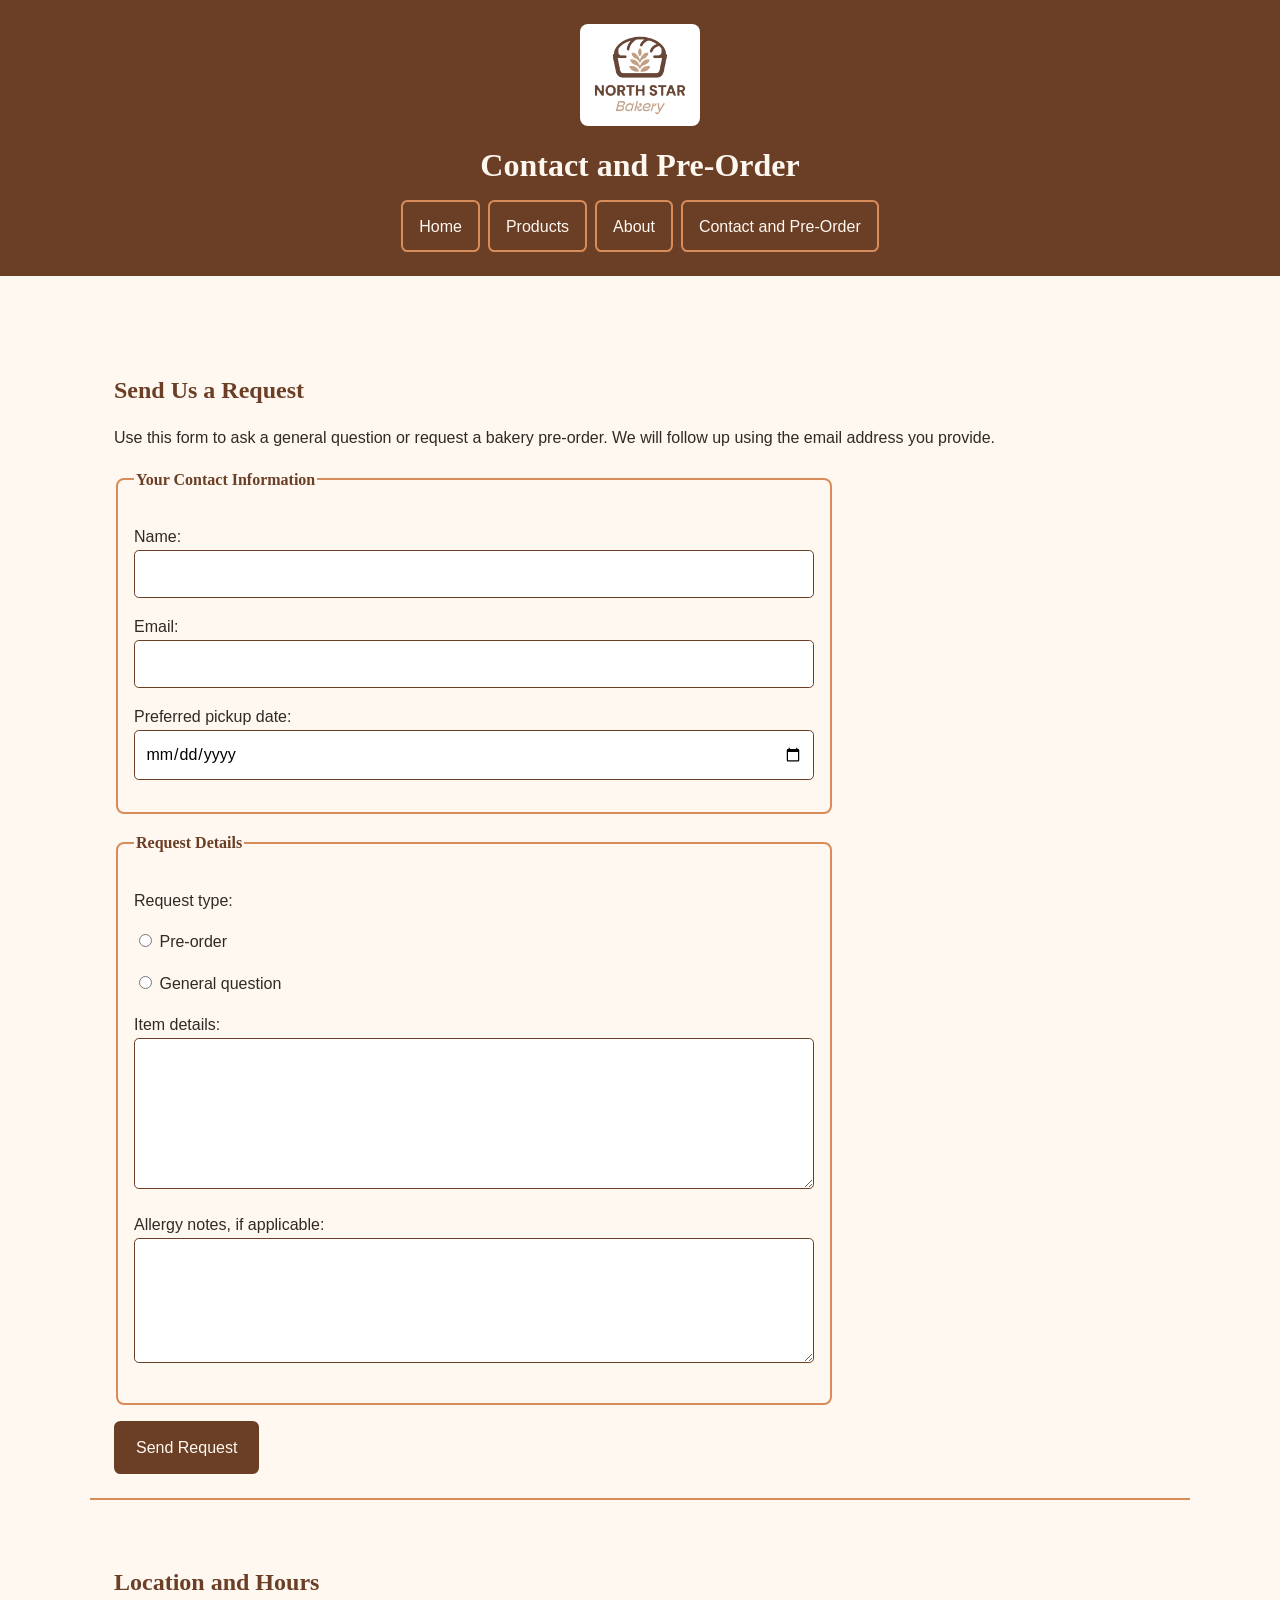
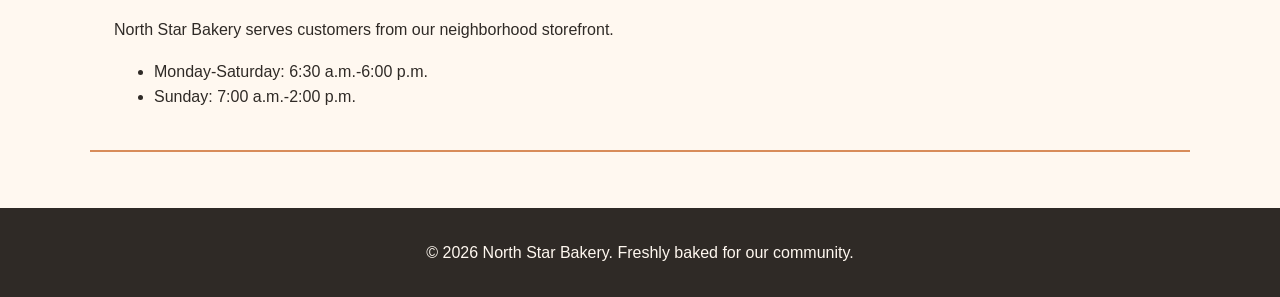
==== contact.html @ 69ebf03b "Add files via upload" ====
<!DOCTYPE html>
<html lang="en">
<head>
    <meta charset="UTF-8">
    <meta name="viewport" content="width=device-width, initial-scale=1.0">
    <title>North Star Bakery | Contact and Pre-Order</title>
    <link rel="stylesheet" href="styles.css">
</head>
<body>
    <a class="skip-link" href="#main-content">Skip to main content</a>
    <header>
        <img src="bakery-logo.png" alt="North Star Bakery logo with a loaf of bread and wheat">
        <h1>Contact and Pre-Order</h1>
        <nav aria-label="Primary navigation">
            <ul>
                <li><a href="index.html">Home</a></li>
                <li><a href="products.html">Products</a></li>
                <li><a href="about.html">About</a></li>
                <li><a href="contact.html">Contact and Pre-Order</a></li>
            </ul>
        </nav>
    </header>

    <main id="main-content">
        <section>
            <h2>Send Us a Request</h2>
            <p>Use this form to ask a general question or request a bakery pre-order. We will follow up using the email address you provide.</p>

            <form action="#" method="post">
                <fieldset>
                    <legend>Your Contact Information</legend>

                    <p>
                        <label for="name">Name:</label>
                        <input type="text" id="name" name="name" required minlength="2">
                    </p>

                    <p>
                        <label for="email">Email:</label>
                        <input type="email" id="email" name="email" required>
                    </p>

                    <p>
                        <label for="pickup-date">Preferred pickup date:</label>
                        <input type="date" id="pickup-date" name="pickup-date" required>
                    </p>
                </fieldset>

                <fieldset>
                    <legend>Request Details</legend>

                    <p>Request type:</p>
                    <p>
                        <input type="radio" id="preorder" name="request-type" value="pre-order" required>
                        <label for="preorder">Pre-order</label>
                    </p>
                    <p>
                        <input type="radio" id="question" name="request-type" value="general-question">
                        <label for="question">General question</label>
                    </p>

                    <p>
                        <label for="item-details">Item details:</label><br>
                        <textarea id="item-details" name="item-details" rows="5" cols="40" required minlength="5"></textarea>
                    </p>

                    <p>
                        <label for="allergy-notes">Allergy notes, if applicable:</label><br>
                        <textarea id="allergy-notes" name="allergy-notes" rows="4" cols="40"></textarea>
                    </p>
                </fieldset>

                <button type="submit">Send Request</button>
            </form>
        </section>

        <section>
            <h2>Location and Hours</h2>
            <p>North Star Bakery serves customers from our neighborhood storefront.</p>
            <ul>
                <li>Monday-Saturday: 6:30 a.m.-6:00 p.m.</li>
                <li>Sunday: 7:00 a.m.-2:00 p.m.</li>
            </ul>
        </section>
    </main>

    <footer>
        <p>&copy; 2026 North Star Bakery. Freshly baked for our community.</p>
    </footer>
</body>
</html>
---- styles.css ----
/* North Star Bakery - Touchstone 3 | Mobile-first */
* { box-sizing: border-box; }

body {
    margin: 0;
    font-family: Arial, Helvetica, sans-serif;
    color: #2F2A26;
    background-color: #FFF8F0;
    line-height: 1.6;
}

img { max-width: 100%; height: auto; }

.skip-link { position: absolute; left: -9999px; }
.skip-link:focus {
    left: 1rem; top: 1rem; padding: .75rem;
    background: #FFF8F0; color: #6B3E26;
    border: 2px solid #6B3E26;
}

header {
    padding: 1rem;
    text-align: center;
    background-color: #6B3E26;
    color: #FFF8F0;
}

header > img {
    width: 120px;
    background-color: #FFF8F0;
    border-radius: .5rem;
}

h1, h2, h3 {
    font-family: Georgia, "Times New Roman", serif;
    line-height: 1.2;
}

h1 { margin: .75rem 0; }
h2 { color: #6B3E26; }

nav ul {
    display: flex;
    flex-direction: column;
    gap: .5rem;
    list-style: none;
    padding: 0;
    margin: 1rem 0 0;
}

nav a {
    display: block;
    padding: .7rem 1rem;
    color: #FFF8F0;
    text-decoration: none;
    border: 2px solid #D88C5A;
    border-radius: .4rem;
}

nav a:hover, nav a:focus {
    background-color: #D88C5A;
    color: #2F2A26;
}

main {
    width: min(92%, 1100px);
    margin: 0 auto;
    padding: 1rem 0 2rem;
}

section {
    margin: 1rem 0;
    padding: 1rem;
    border-bottom: 2px solid #D88C5A;
}

figure { margin: 1rem 0; }
figcaption { margin-top: .5rem; font-style: italic; }
audio { width: 100%; max-width: 520px; }

form { max-width: 720px; }

fieldset {
    margin-bottom: 1rem;
    padding: 1rem;
    border: 2px solid #D88C5A;
    border-radius: .5rem;
}

legend {
    font-family: Georgia, "Times New Roman", serif;
    font-weight: bold;
    color: #6B3E26;
}

input, textarea, button { font: inherit; }

input[type="text"], input[type="email"], input[type="date"], textarea {
    width: 100%;
    padding: .65rem;
    border: 1px solid #6B3E26;
    border-radius: .3rem;
}

button {
    padding: .75rem 1.25rem;
    background-color: #6B3E26;
    color: #FFF8F0;
    border: 2px solid #6B3E26;
    border-radius: .4rem;
    cursor: pointer;
}

button:hover, button:focus {
    background-color: #D88C5A;
    color: #2F2A26;
}

footer {
    padding: 1rem;
    text-align: center;
    background-color: #2F2A26;
    color: #FFF8F0;
}

@media (min-width: 760px) {
    header { padding: 1.5rem 2rem; }

    nav ul {
        flex-direction: row;
        justify-content: center;
        flex-wrap: wrap;
    }

    main { padding-top: 2rem; }

    section {
        padding: 1.5rem;
        margin: 1.5rem 0;
    }

    main img { max-width: 720px; }
}
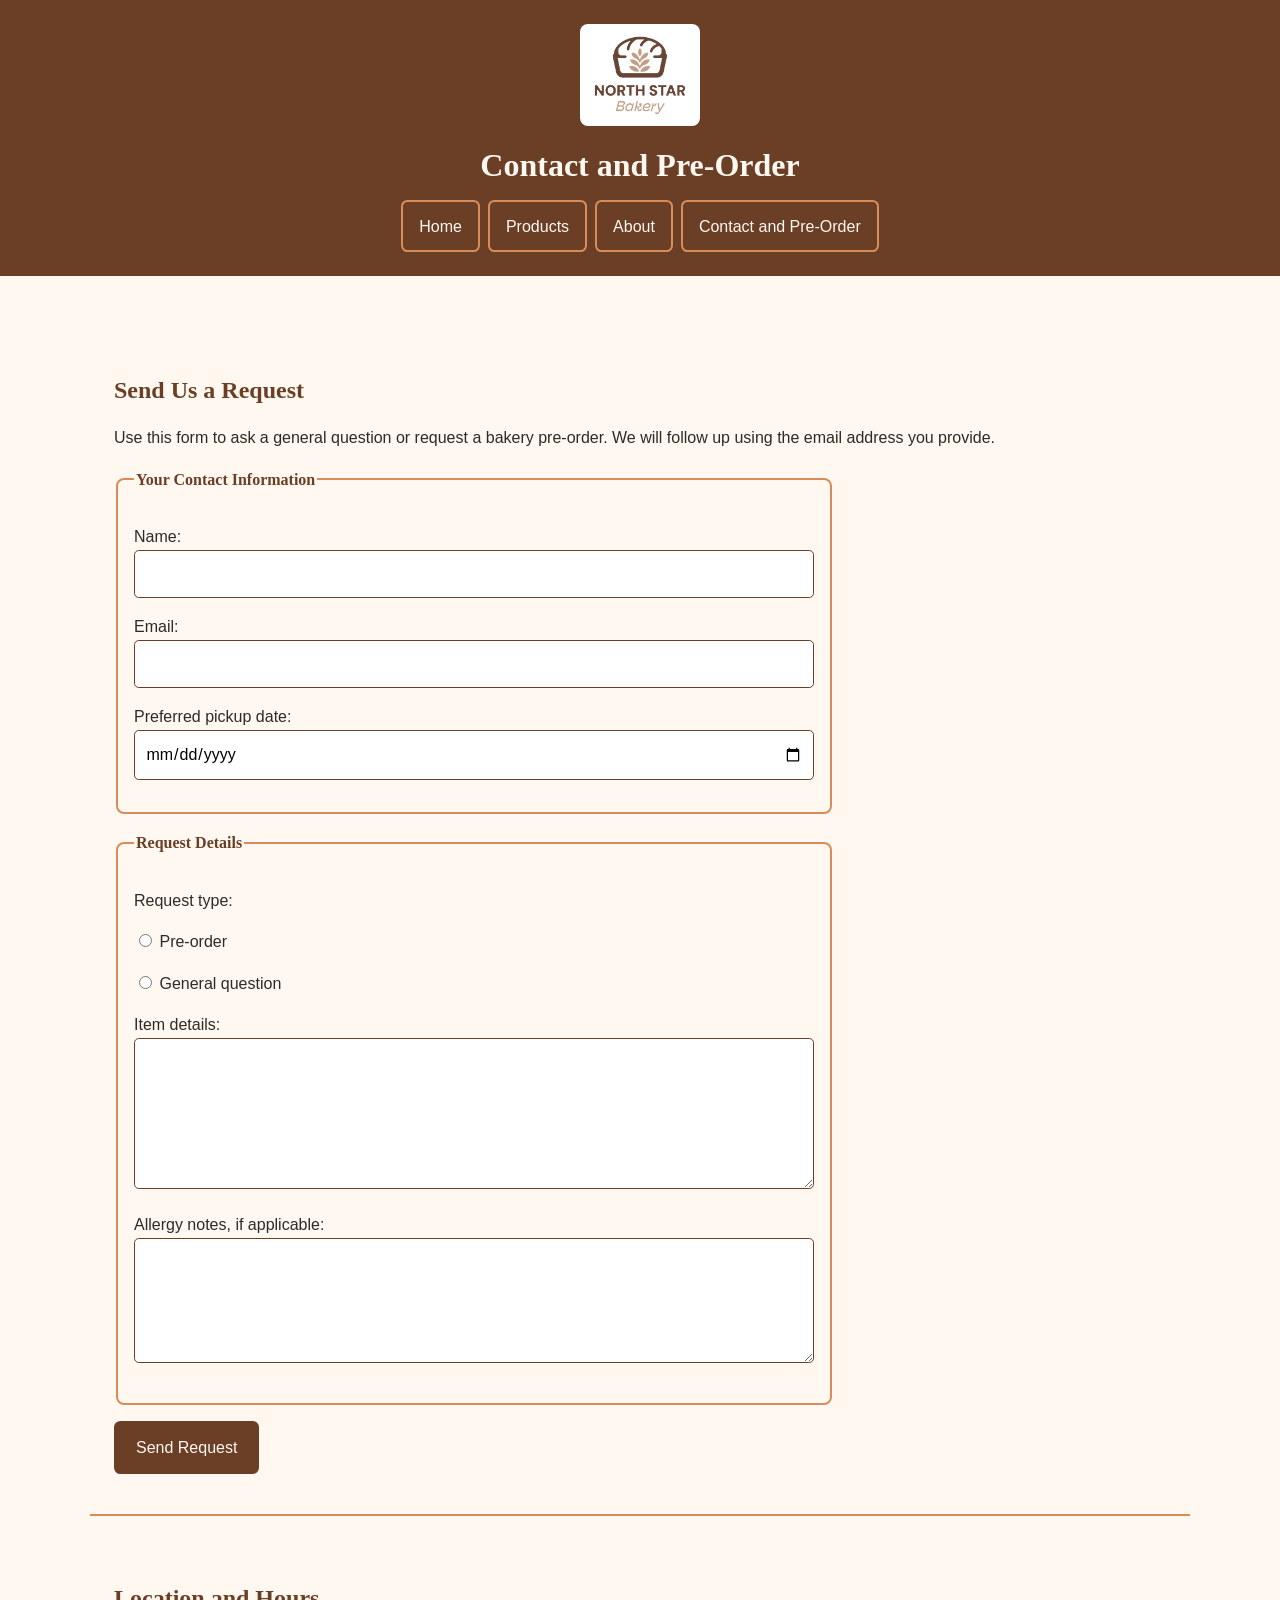
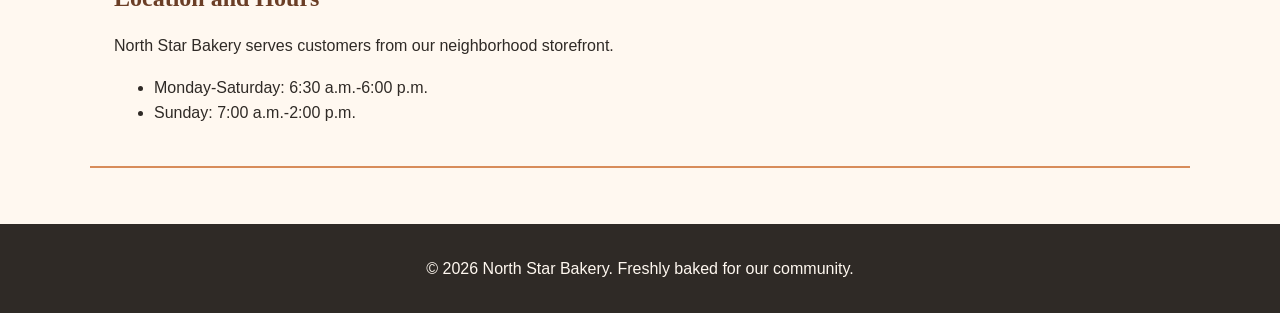
==== commit e93fa4d5: "Complete Touchstone 4 JavaScript interactivity and form validation" ====
--- a/contact.html
+++ b/contact.html
@@ -1,3 +1,4 @@
+
 <!DOCTYPE html>
 <html lang="en">
 <head>
@@ -8,9 +9,11 @@
 </head>
 <body>
     <a class="skip-link" href="#main-content">Skip to main content</a>
+
     <header>
         <img src="bakery-logo.png" alt="North Star Bakery logo with a loaf of bread and wheat">
         <h1>Contact and Pre-Order</h1>
+
         <nav aria-label="Primary navigation">
             <ul>
                 <li><a href="index.html">Home</a></li>
@@ -26,23 +29,26 @@
             <h2>Send Us a Request</h2>
             <p>Use this form to ask a general question or request a bakery pre-order. We will follow up using the email address you provide.</p>
 
-            <form action="#" method="post">
+            <form id="bakery-contact-form" action="#" method="post" novalidate>
                 <fieldset>
                     <legend>Your Contact Information</legend>
 
                     <p>
                         <label for="name">Name:</label>
-                        <input type="text" id="name" name="name" required minlength="2">
+                        <input type="text" id="name" name="name" required minlength="2" aria-describedby="name-error">
+                        <span id="name-error" class="field-error" role="alert"></span>
                     </p>
 
                     <p>
                         <label for="email">Email:</label>
-                        <input type="email" id="email" name="email" required>
+                        <input type="email" id="email" name="email" required aria-describedby="email-error">
+                        <span id="email-error" class="field-error" role="alert"></span>
                     </p>
 
                     <p>
                         <label for="pickup-date">Preferred pickup date:</label>
-                        <input type="date" id="pickup-date" name="pickup-date" required>
+                        <input type="date" id="pickup-date" name="pickup-date" required aria-describedby="pickup-date-error">
+                        <span id="pickup-date-error" class="field-error" role="alert"></span>
                     </p>
                 </fieldset>
 
@@ -57,11 +63,13 @@
                     <p>
                         <input type="radio" id="question" name="request-type" value="general-question">
                         <label for="question">General question</label>
+                        <span id="request-type-error" class="field-error" role="alert"></span>
                     </p>
 
                     <p>
                         <label for="item-details">Item details:</label><br>
-                        <textarea id="item-details" name="item-details" rows="5" cols="40" required minlength="5"></textarea>
+                        <textarea id="item-details" name="item-details" rows="5" cols="40" required minlength="5" aria-describedby="item-details-error"></textarea>
+                        <span id="item-details-error" class="field-error" role="alert"></span>
                     </p>
 
                     <p>
@@ -71,6 +79,7 @@
                 </fieldset>
 
                 <button type="submit">Send Request</button>
+                <p id="form-feedback" role="status" aria-live="polite"></p>
             </form>
         </section>
 
@@ -87,5 +96,7 @@
     <footer>
         <p>&copy; 2026 North Star Bakery. Freshly baked for our community.</p>
     </footer>
+
+    <script src="script.js"></script>
 </body>
 </html>
